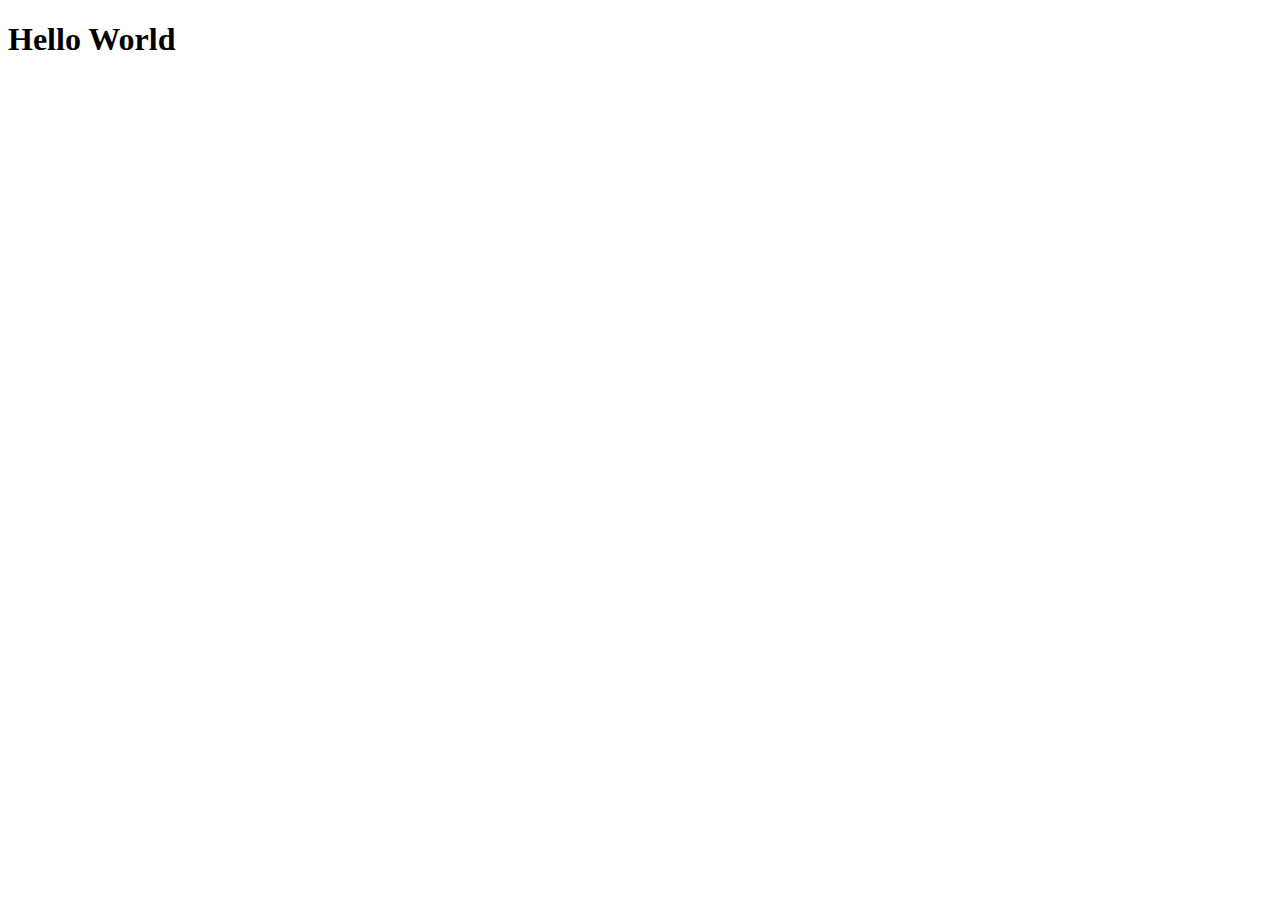
==== index.html @ 78030de7 "Initial Commit" ====
<!DOCTYPE html>
<html lang="en">
<head>
    <meta charset="UTF-8">
    <meta name="viewport" content="width=device-width, initial-scale=1.0">
    <title>Document</title>
</head>
<body>
    <h1>Hello World</h1>
</body>
</html>
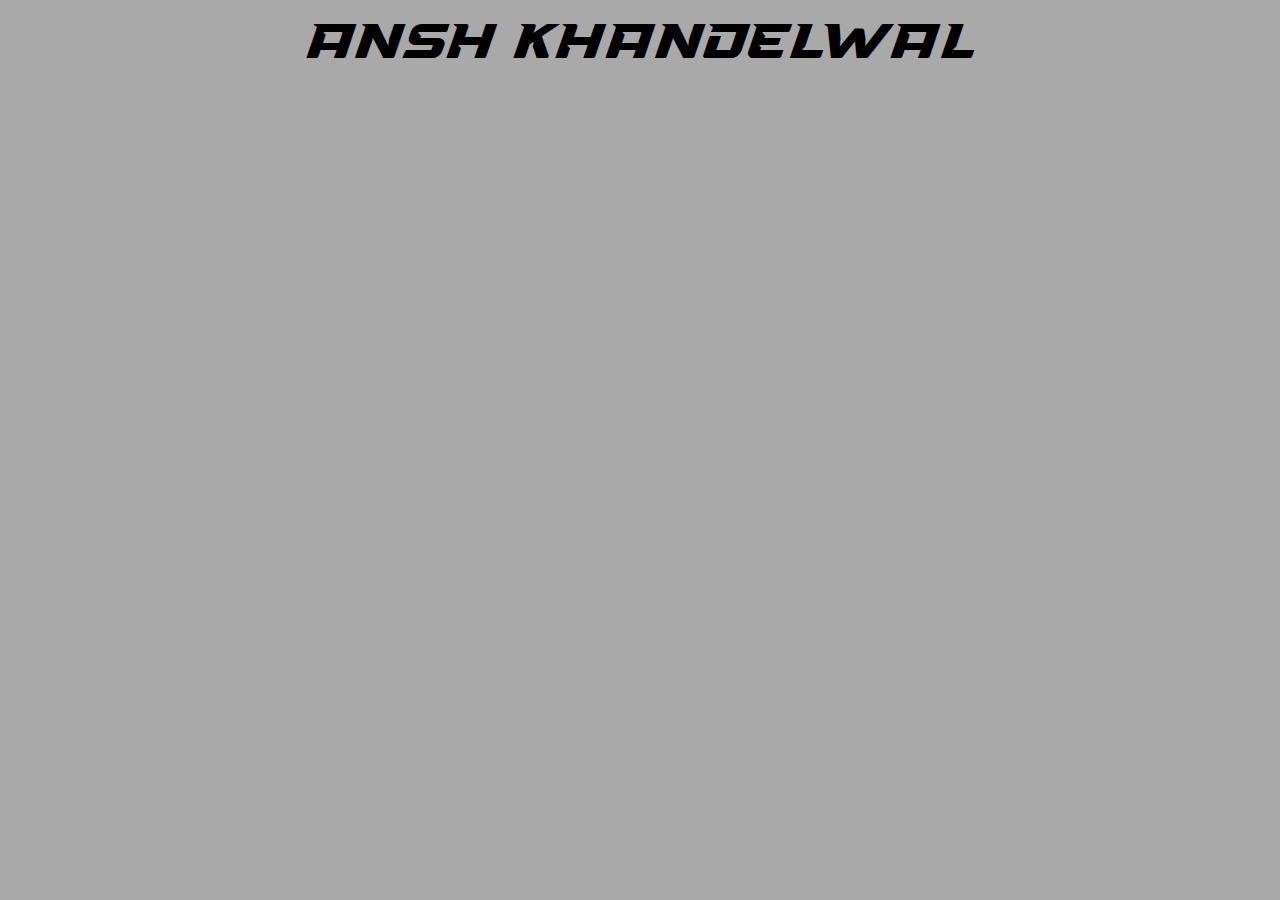
==== commit 92847727: "update head" ====
--- a/index.html
+++ b/index.html
@@ -4,8 +4,10 @@
     <meta charset="UTF-8">
     <meta name="viewport" content="width=device-width, initial-scale=1.0">
     <title>Document</title>
+    <script src="/scripts/name.js"></script>
+    <link rel="stylesheet" href="styles.css">
 </head>
 <body>
-    <h1>Hello World</h1>
+    <div id="name"></div>
 </body>
 </html>--- a/styles.css
+++ b/styles.css
@@ -0,0 +1,16 @@
+body {
+    background-color: darkgray;
+    display: flex;
+    flex-direction: row;
+    justify-content: center;
+}
+
+@font-face {
+    font-family: 'HighSpeed';
+    src: url('fonts/High Speed.ttf');
+}
+
+#name {
+    font-size: 48px;
+    font-family: HighSpeed;
+}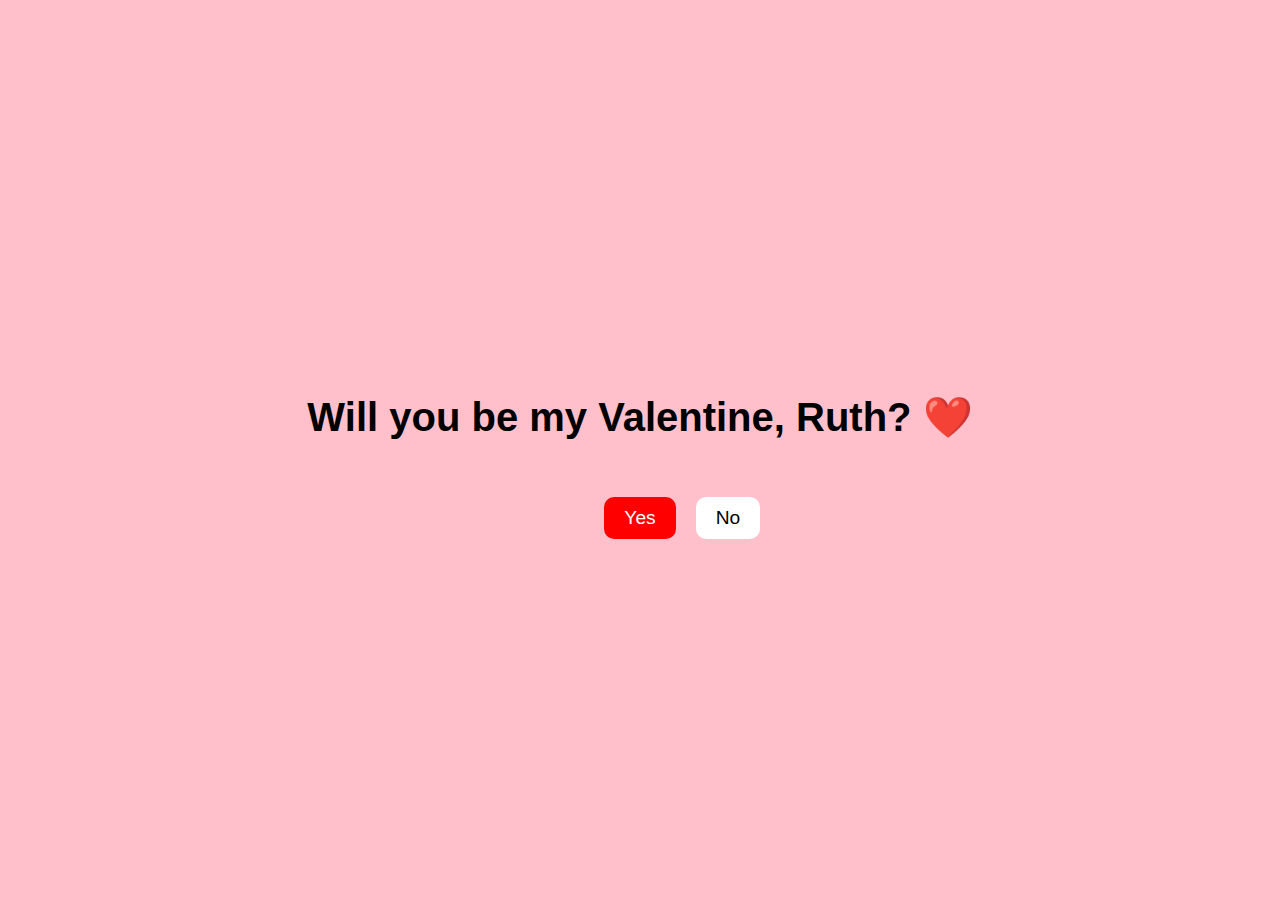
==== commit fc1fee90: "dont worry about this, i needed to do something" ====
--- a/index.html
+++ b/index.html
@@ -3,11 +3,61 @@
 <head>
     <meta charset="UTF-8">
     <meta name="viewport" content="width=device-width, initial-scale=1.0">
-    <title>Document</title>
-    <script src="/scripts/name.js"></script>
-    <link rel="stylesheet" href="styles.css">
+    <title>Be My Valentine?</title>
+    <style>
+        body {
+            display: flex;
+            flex-direction: column;
+            align-items: center;
+            justify-content: center;
+            height: 100vh;
+            background-color: pink;
+            font-family: Arial, sans-serif;
+            text-align: center;
+        }
+        h1 {
+            font-size: 2.5rem;
+            animation: heartbeat 1.5s infinite alternate;
+        }
+        @keyframes heartbeat {
+            from { transform: scale(1); }
+            to { transform: scale(1.1); }
+        }
+        .buttons {
+            margin-top: 20px;
+        }
+        button {
+            font-size: 1.2rem;
+            padding: 10px 20px;
+            margin: 10px;
+            border: none;
+            cursor: pointer;
+            border-radius: 10px;
+        }
+        .yes {
+            background-color: red;
+            color: white;
+        }
+        .no {
+            background-color: white;
+            color: black;
+            position: absolute;
+        }
+    </style>
 </head>
 <body>
-    <div id="name"></div>
+    <h1>Will you be my Valentine, Ruth? ❤️</h1>
+    <div class="buttons">
+        <button class="yes" onclick="alert('Yay! ❤️')">Yes</button>
+        <button class="no" onmouseover="moveButton(this)">No</button>
+    </div>
+    <script>
+        function moveButton(button) {
+            const x = Math.random() * (window.innerWidth - 100);
+            const y = Math.random() * (window.innerHeight - 50);
+            button.style.left = `${x}px`;
+            button.style.top = `${y}px`;
+        }
+    </script>
 </body>
 </html>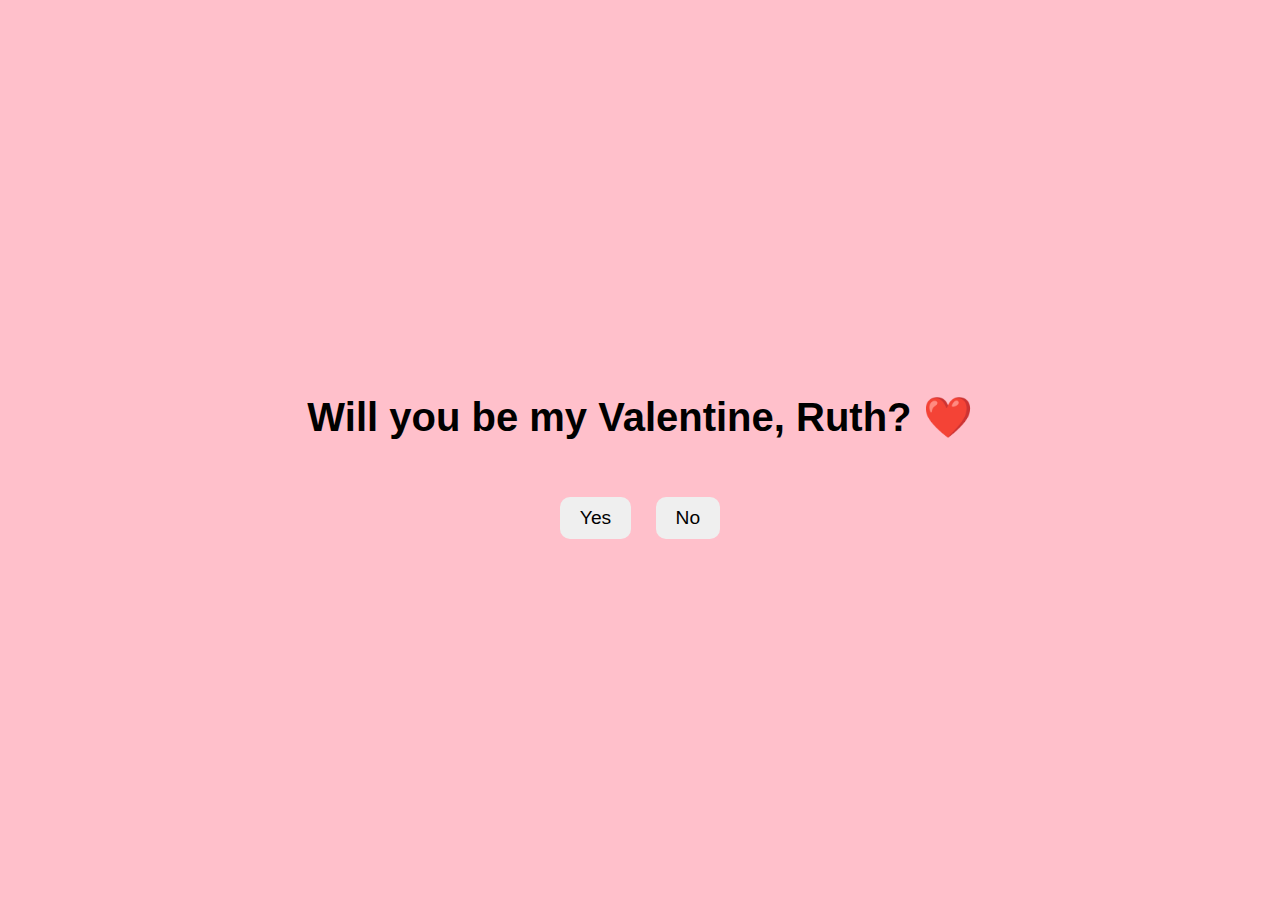
==== commit 1f57dbe7: "test button" ====
--- a/index.html
+++ b/index.html
@@ -48,8 +48,8 @@
 <body>
     <h1>Will you be my Valentine, Ruth? ❤️</h1>
     <div class="buttons">
-        <button class="yes" onclick="alert('Yay! ❤️')">Yes</button>
-        <button class="no" onmouseover="moveButton(this)">No</button>
+        <button id="yes" onclick="link(this)">Yes</button>
+        <button id="no" onmouseover="moveButton(this)">No</button>
     </div>
     <script>
         function moveButton(button) {
@@ -59,5 +59,10 @@
             button.style.top = `${y}px`;
         }
     </script>
+    <script>
+        function link(button) {
+            window.open("https://www.youtube.com/");
+        }
+    </script>
 </body>
 </html>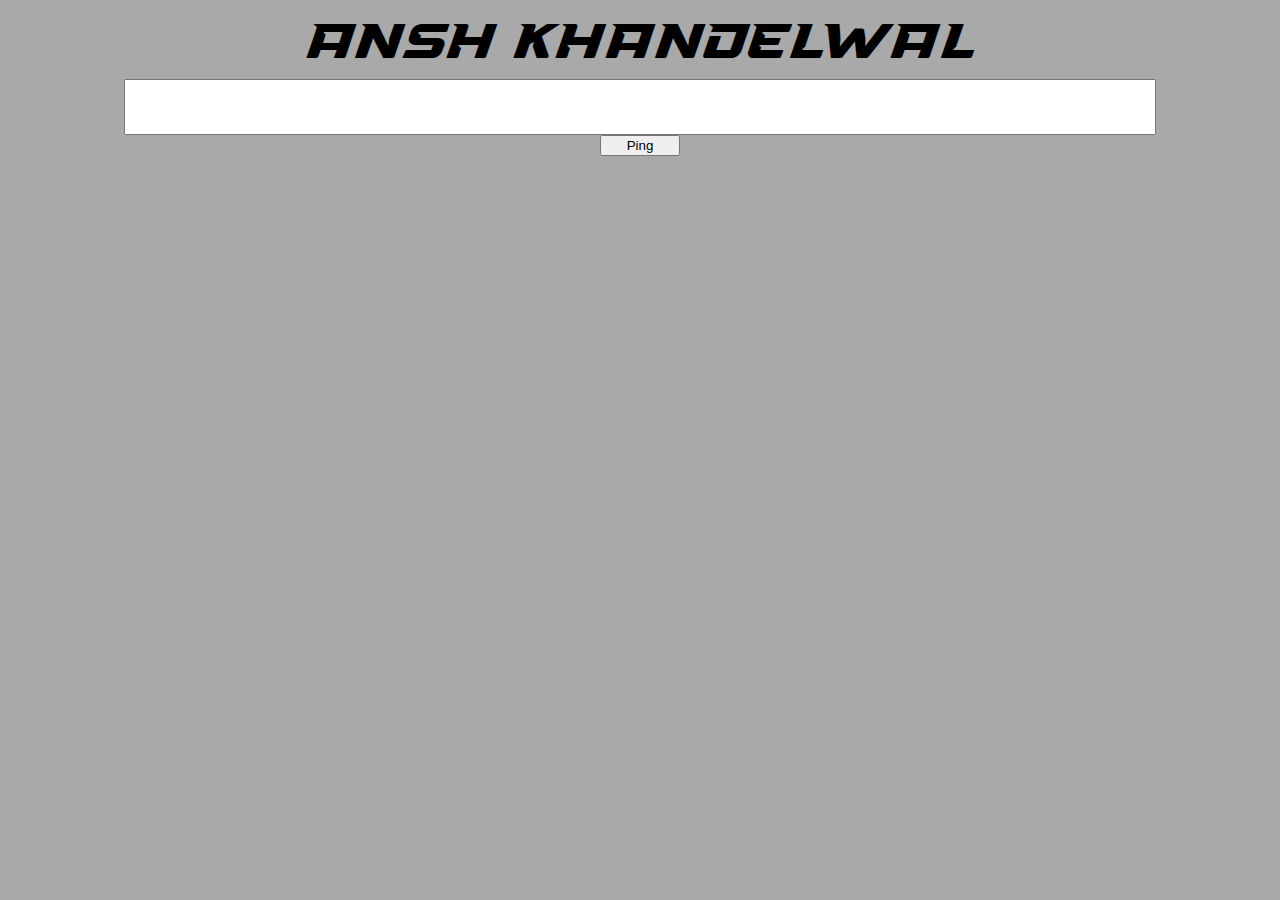
==== commit 41474fd2: "seperated valentines to its own folder" ====
--- a/index.html
+++ b/index.html
@@ -3,66 +3,18 @@
 <head>
     <meta charset="UTF-8">
     <meta name="viewport" content="width=device-width, initial-scale=1.0">
-    <title>Be My Valentine?</title>
-    <style>
-        body {
-            display: flex;
-            flex-direction: column;
-            align-items: center;
-            justify-content: center;
-            height: 100vh;
-            background-color: pink;
-            font-family: Arial, sans-serif;
-            text-align: center;
-        }
-        h1 {
-            font-size: 2.5rem;
-            animation: heartbeat 1.5s infinite alternate;
-        }
-        @keyframes heartbeat {
-            from { transform: scale(1); }
-            to { transform: scale(1.1); }
-        }
-        .buttons {
-            margin-top: 20px;
-        }
-        button {
-            font-size: 1.2rem;
-            padding: 10px 20px;
-            margin: 10px;
-            border: none;
-            cursor: pointer;
-            border-radius: 10px;
-        }
-        .yes {
-            background-color: red;
-            color: white;
-        }
-        .no {
-            background-color: white;
-            color: black;
-            position: absolute;
-        }
-    </style>
+    <title>Document</title>
+    <script src="/scripts/name.js"></script>
+    <script src="/scripts/submit.js"></script>
+    <link rel="stylesheet" href="styles.css">
 </head>
 <body>
-    <h1>Will you be my Valentine, Ruth? ❤️</h1>
-    <div class="buttons">
-        <button id="yes" onclick="link(this)">Yes</button>
-        <button id="no" onmouseover="moveButton(this)">No</button>
+    <div id="name"></div>
+    <div id="form">
+        <form id="send-msg">
+            <input type="text" name="text" required/>
+            <button id="ping" type="submit">Ping</button>
+        </form>
     </div>
-    <script>
-        function moveButton(button) {
-            const x = Math.random() * (window.innerWidth - 100);
-            const y = Math.random() * (window.innerHeight - 50);
-            button.style.left = `${x}px`;
-            button.style.top = `${y}px`;
-        }
-    </script>
-    <script>
-        function link(button) {
-            window.open("https://www.youtube.com/");
-        }
-    </script>
 </body>
 </html>--- a/styles.css
+++ b/styles.css
@@ -0,0 +1,31 @@
+body {
+    background-color: darkgray;
+    display: flex;
+    flex-direction: column;
+    align-items: center;
+}
+
+#send-msg {
+    display: flex;
+    flex-direction: column;
+    align-items: center;
+}
+
+input {
+    height: 50px;
+    width: 80vw;
+}
+
+button {
+    width: 80px;
+}
+
+@font-face {
+    font-family: 'HighSpeed';
+    src: url('fonts/High Speed.ttf');
+}
+
+#name {
+    font-size: 48px;
+    font-family: HighSpeed;
+}